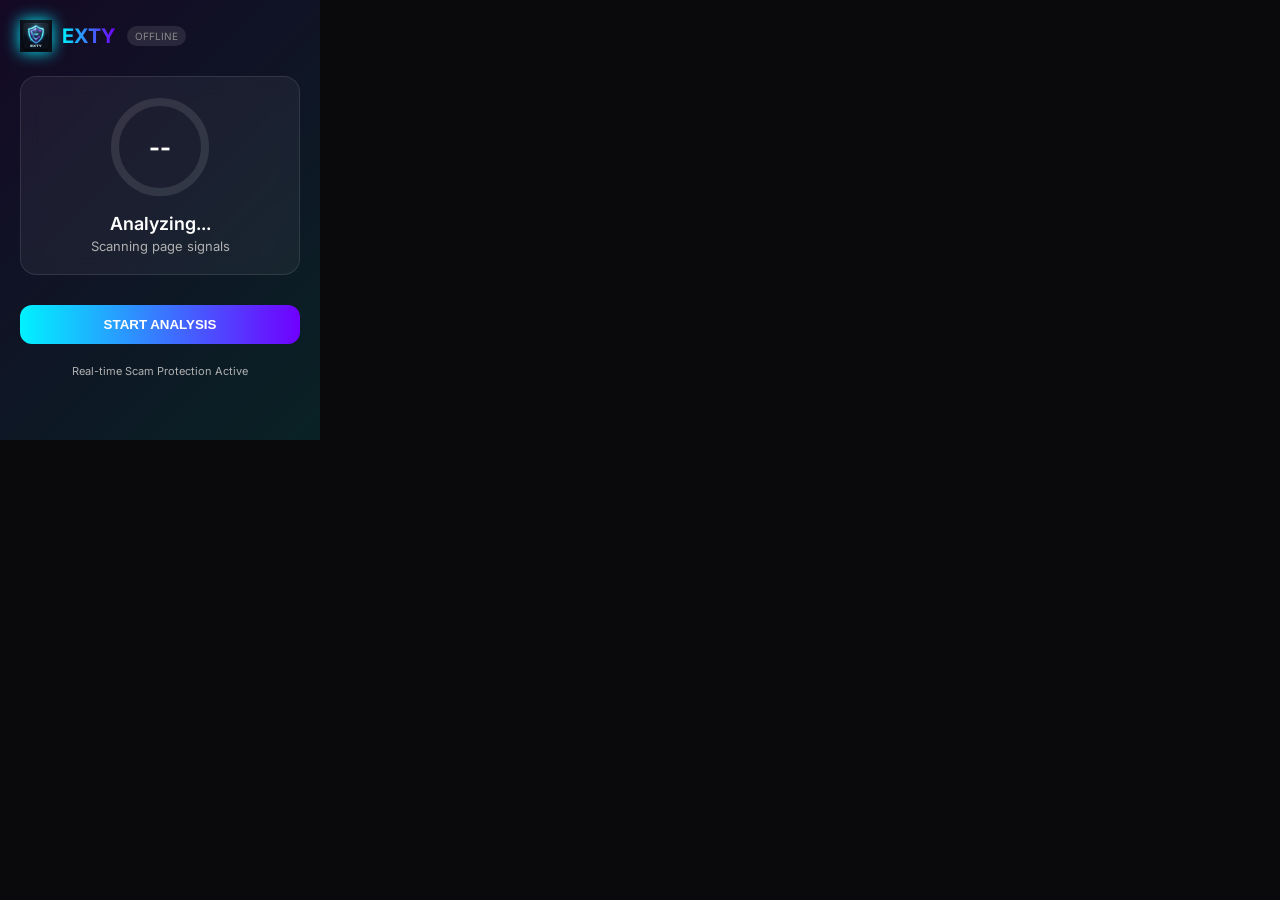
==== Exty/popup.html @ 2d192213 "Implement advanced scam detection, automatic scanning on redirects, and manual start trigger" ====
<!DOCTYPE html>
<html lang="en">
<head>
    <meta charset="UTF-8">
    <meta name="viewport" content="width=device-width, initial-scale=1.0">
    <title>Exty Scam Detector</title>
    <link rel="stylesheet" href="styles.css">
</head>
<body>
    <div class="container">
        <header>
            <div style="display: flex; align-items: center; gap: 10px;">
                <img src="icons/icon48.png" alt="Exty Logo" class="logo">
                <h1>EXTY</h1>
            </div>
            <div id="protection-status" style="font-size: 10px; padding: 4px 8px; border-radius: 20px; background: rgba(255,255,255,0.1); color: #888;">OFFLINE</div>
        </header>

        <div class="status-card">
            <div id="scanning-overlay" style="position: absolute; top: 0; left: 0; width: 100%; height: 100%; background: var(--bg); z-index: 10; display: flex; flex-direction: column; align-items: center; justify-content: center; border-radius: 16px; display: none;">
                <div class="exty-spinner" style="width: 40px; height: 40px; border: 3px solid rgba(0, 242, 255, 0.1); border-top: 3px solid var(--primary); border-radius: 50%; animation: extySpin 1s linear infinite; margin-bottom: 15px;"></div>
                <div style="color: var(--primary); font-weight: 600; font-size: 14px; letter-spacing: 1px;">CORE SCANNING...</div>
            </div>
            <div class="score-container">
                <svg class="score-svg" viewBox="0 0 100 100">
                    <circle class="score-bg" cx="50" cy="50" r="45"></circle>
                    <circle class="score-fill" cx="50" cy="50" r="45"></circle>
                </svg>
                <div class="score-text" id="score-val">--</div>
            </div>
            <div class="verdict" id="verdict-text">Analyzing...</div>
            <div id="risk-desc" style="font-size: 13px; color: var(--text-dim);">Scanning page signals</div>
        </div>

        <div class="reasons-list" id="reasons-container" style="display: none;">
            <div class="reasons-title">Flags Detected</div>
            <div id="reasons-items">
                <!-- Reasons will be injected here -->
            </div>
        </div>

        <button id="rescan-btn">START ANALYSIS</button>

        <div class="footer">
            Real-time Scam Protection Active
        </div>
    </div>
    <script src="popup.js"></script>
</body>
</html>
---- Exty/styles.css ----
@import url('https://fonts.googleapis.com/css2?family=Inter:wght@300;400;600;700&display=swap');

:root {
    --primary: #00f2ff;
    --secondary: #7000ff;
    --bg: #0a0a0c;
    --card-bg: rgba(255, 255, 255, 0.05);
    --safe: #4CAF50;
    --suspicious: #FF9800;
    --scam: #F44336;
    --text: #ffffff;
    --text-dim: #b0b0b0;
}

body {
    width: 320px;
    margin: 0;
    padding: 0;
    font-family: 'Inter', sans-serif;
    background-color: var(--bg);
    color: var(--text);
    overflow: hidden;
}

.container {
    padding: 20px;
    background: linear-gradient(135deg, rgba(112, 0, 255, 0.1) 0%, rgba(0, 242, 255, 0.1) 100%);
    border-radius: 0;
    min-height: 400px;
}

header {
    display: flex;
    align-items: center;
    gap: 12px;
    margin-bottom: 24px;
}

.logo {
    width: 32px;
    height: 32px;
    filter: drop-shadow(0 0 8px var(--primary));
}

h1 {
    font-size: 20px;
    font-weight: 700;
    margin: 0;
    background: linear-gradient(to right, var(--primary), var(--secondary));
    -webkit-background-clip: text;
    -webkit-text-fill-color: transparent;
}

.status-card {
    background: var(--card-bg);
    backdrop-filter: blur(10px);
    border: 1px solid rgba(255, 255, 255, 0.1);
    border-radius: 16px;
    padding: 20px;
    text-align: center;
    margin-bottom: 20px;
    transition: all 0.3s ease;
}

.score-container {
    position: relative;
    width: 100px;
    height: 100px;
    margin: 0 auto 16px;
}

.score-svg {
    transform: rotate(-90deg);
}

.score-bg {
    fill: none;
    stroke: rgba(255, 255, 255, 0.1);
    stroke-width: 8;
}

.score-fill {
    fill: none;
    stroke: var(--primary);
    stroke-width: 8;
    stroke-linecap: round;
    stroke-dasharray: 283;
    stroke-dashoffset: 283;
    transition: stroke-dashoffset 1s ease-out;
}

.score-text {
    position: absolute;
    top: 50%;
    left: 50%;
    transform: translate(-50%, -50%);
    font-size: 24px;
    font-weight: 700;
}

.verdict {
    font-size: 18px;
    font-weight: 600;
    margin-bottom: 4px;
}

.verdict.safe { color: var(--safe); }
.verdict.suspicious { color: var(--suspicious); }
.verdict.scam { color: var(--scam); }

.reasons-list {
    text-align: left;
    margin-top: 16px;
}

.reasons-title {
    font-size: 12px;
    text-transform: uppercase;
    color: var(--text-dim);
    letter-spacing: 1px;
    margin-bottom: 8px;
}

.reason-item {
    font-size: 13px;
    line-height: 1.4;
    background: rgba(255, 255, 255, 0.05);
    padding: 10px 14px;
    border-radius: 10px;
    margin-bottom: 8px;
    border-left: 3px solid var(--primary);
    animation: slideIn 0.3s ease-out forwards;
    opacity: 0;
    text-align: left;
}

@keyframes slideIn {
    from { transform: translateX(-10px); opacity: 0; }
    to { transform: translateX(0); opacity: 1; }
}

button {
    width: 100%;
    padding: 12px;
    background: linear-gradient(to right, var(--primary), var(--secondary));
    border: none;
    border-radius: 12px;
    color: white;
    font-weight: 600;
    cursor: pointer;
    transition: transform 0.2s, opacity 0.2s;
    margin-top: 10px;
}

button:hover {
    transform: translateY(-2px);
    opacity: 0.9;
}

button:active {
    transform: translateY(0);
}

.footer {
    margin-top: 20px;
    font-size: 11px;
    color: var(--text-dim);
    text-align: center;
}

@keyframes extySpin { 
    to { transform: rotate(360deg); } 
}

@keyframes extyPulse {
    0% { transform: scale(1); opacity: 0.8; }
    50% { transform: scale(1.1); opacity: 1; }
    100% { transform: scale(1); opacity: 0.8; }
}
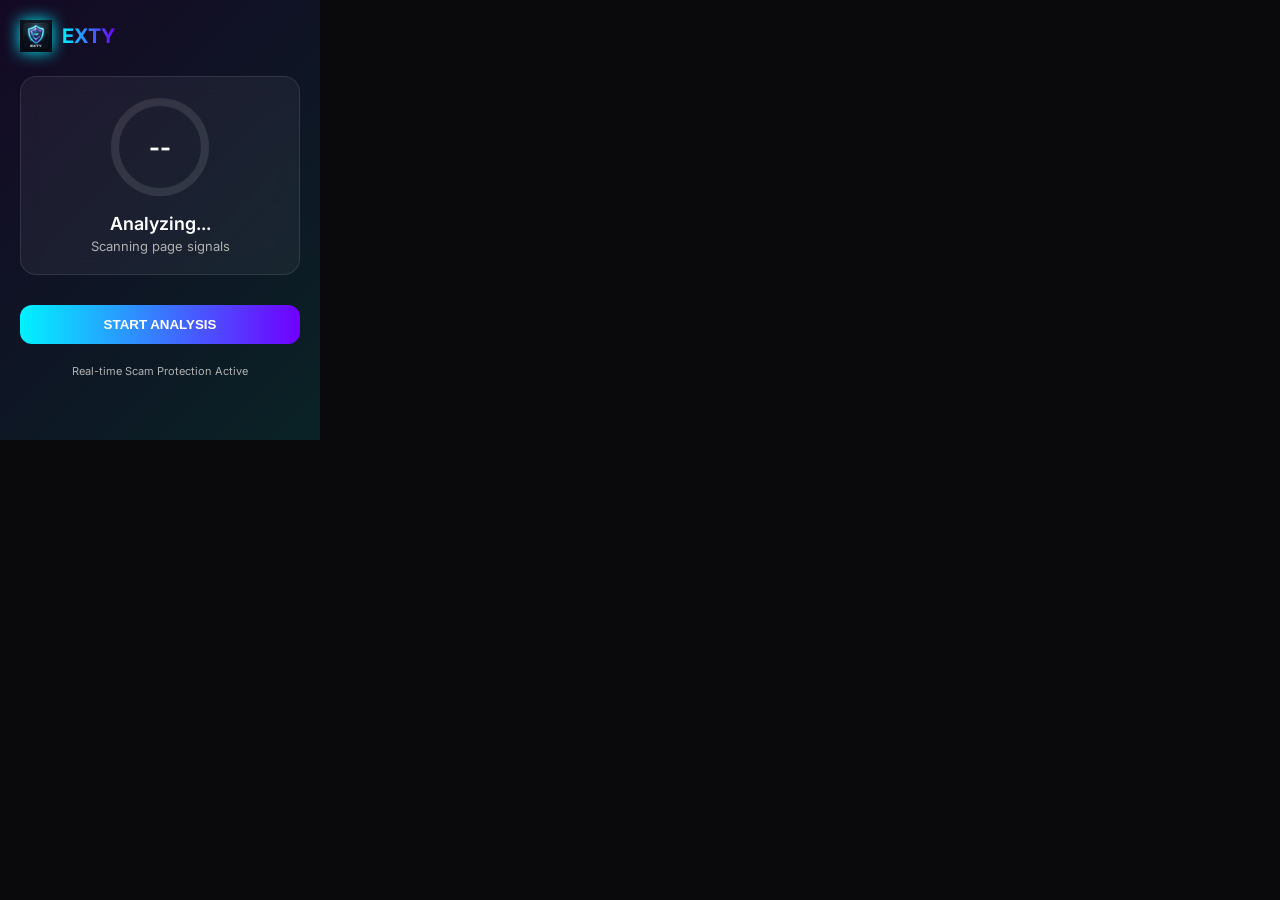
==== commit 33dd3cca: "Revert to manual analysis mode: scanning only starts on button click" ====
--- a/Exty/popup.html
+++ b/Exty/popup.html
@@ -13,7 +13,6 @@
                 <img src="icons/icon48.png" alt="Exty Logo" class="logo">
                 <h1>EXTY</h1>
             </div>
-            <div id="protection-status" style="font-size: 10px; padding: 4px 8px; border-radius: 20px; background: rgba(255,255,255,0.1); color: #888;">OFFLINE</div>
         </header>
 
         <div class="status-card">
